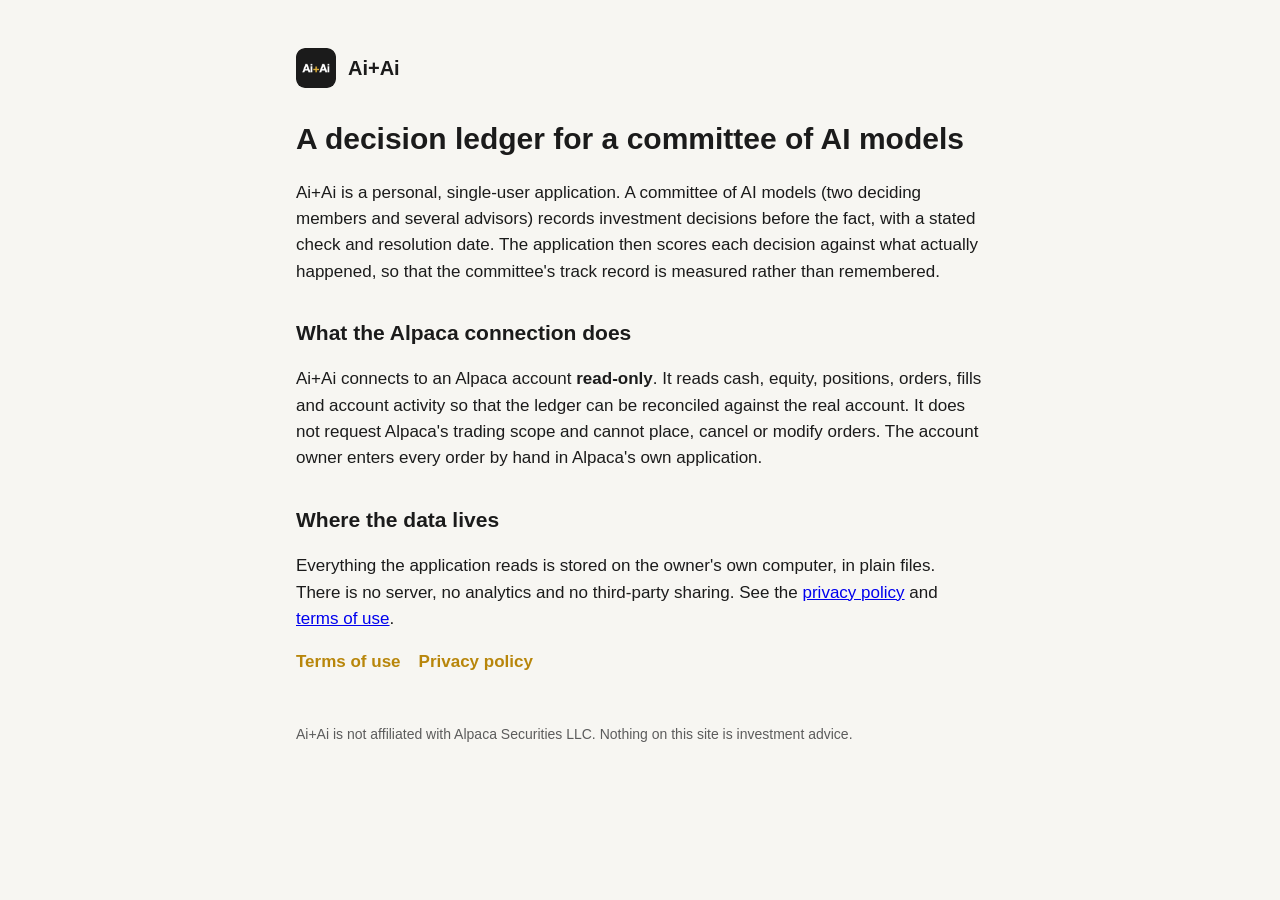
==== index.html @ a7684477 "Ai+Ai public pages" ====
<!doctype html><html lang="en"><head><meta charset="utf-8"><meta name="viewport" content="width=device-width,initial-scale=1"><title>Ai+Ai</title><link rel="stylesheet" href="style.css"></head><body><main>
<div class="brand"><img src="logo.png" alt=""><span>Ai+Ai</span></div>
<h1>A decision ledger for a committee of AI models</h1>
<p>Ai+Ai is a personal, single-user application. A committee of AI models (two deciding members and several advisors) records investment decisions before the fact, with a stated check and resolution date. The application then scores each decision against what actually happened, so that the committee's track record is measured rather than remembered.</p>
<h2>What the Alpaca connection does</h2>
<p>Ai+Ai connects to an Alpaca account <strong>read-only</strong>. It reads cash, equity, positions, orders, fills and account activity so that the ledger can be reconciled against the real account. It does not request Alpaca's trading scope and cannot place, cancel or modify orders. The account owner enters every order by hand in Alpaca's own application.</p>
<h2>Where the data lives</h2>
<p>Everything the application reads is stored on the owner's own computer, in plain files. There is no server, no analytics and no third-party sharing. See the <a href="privacy.html">privacy policy</a> and <a href="terms.html">terms of use</a>.</p>
<nav><a href="terms.html">Terms of use</a><a href="privacy.html">Privacy policy</a></nav>
<footer>Ai+Ai is not affiliated with Alpaca Securities LLC. Nothing on this site is investment advice.</footer>
</main></body></html>
---- style.css ----
:root{--bg:#f7f6f2;--ink:#1b1b1b;--muted:#5c5c5c;--accent:#b8860b;--card:#fff;--rule:#e2dfd6}
*{box-sizing:border-box}body{margin:0;background:var(--bg);color:var(--ink);font:17px/1.55 -apple-system,"Helvetica Neue",Helvetica,Arial,sans-serif}
main{max-width:720px;margin:0 auto;padding:48px 16px 64px}
h1{font-size:30px;margin:0 0 6px}h2{font-size:21px;margin:32px 0 8px}
.brand{display:flex;align-items:center;gap:12px;margin-bottom:28px}.brand img{width:40px;height:40px;border-radius:9px}
.brand span{font-weight:700;font-size:20px}p,li{color:var(--ink)}.muted{color:var(--muted)}
nav a{margin-right:18px;color:var(--accent);text-decoration:none;font-weight:600}
.card{background:var(--card);border:1px solid var(--rule);border-radius:12px;padding:20px 24px}
footer{margin-top:48px;color:var(--muted);font-size:14px}
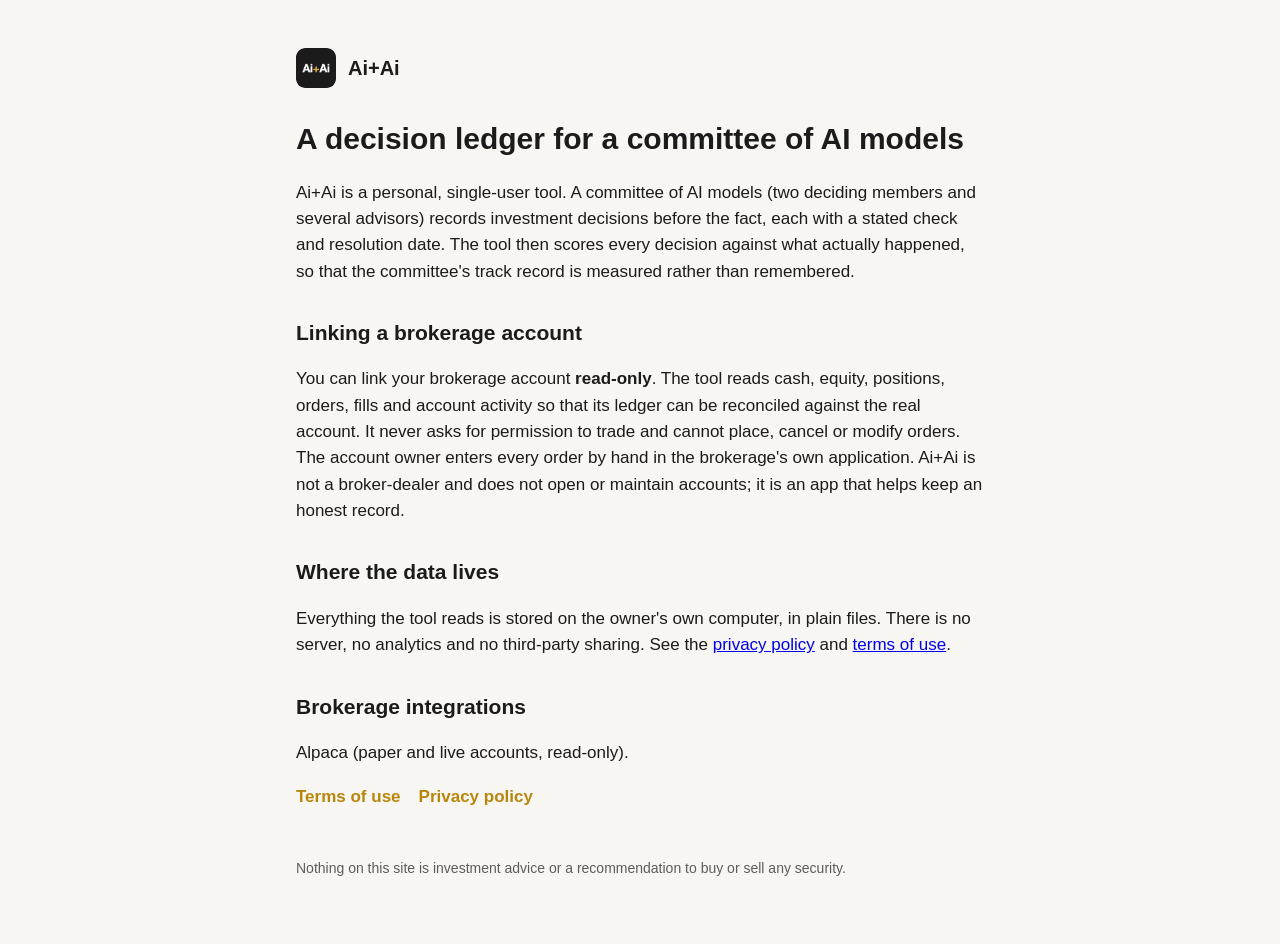
==== commit ed532db7: "Neutral brokerage wording; acknowledgment on the connect page" ====
--- a/index.html
+++ b/index.html
@@ -1,11 +1,13 @@
 <!doctype html><html lang="en"><head><meta charset="utf-8"><meta name="viewport" content="width=device-width,initial-scale=1"><title>Ai+Ai</title><link rel="stylesheet" href="style.css"></head><body><main>
 <div class="brand"><img src="logo.png" alt=""><span>Ai+Ai</span></div>
 <h1>A decision ledger for a committee of AI models</h1>
-<p>Ai+Ai is a personal, single-user application. A committee of AI models (two deciding members and several advisors) records investment decisions before the fact, with a stated check and resolution date. The application then scores each decision against what actually happened, so that the committee's track record is measured rather than remembered.</p>
-<h2>What the Alpaca connection does</h2>
-<p>Ai+Ai connects to an Alpaca account <strong>read-only</strong>. It reads cash, equity, positions, orders, fills and account activity so that the ledger can be reconciled against the real account. It does not request Alpaca's trading scope and cannot place, cancel or modify orders. The account owner enters every order by hand in Alpaca's own application.</p>
+<p>Ai+Ai is a personal, single-user tool. A committee of AI models (two deciding members and several advisors) records investment decisions before the fact, each with a stated check and resolution date. The tool then scores every decision against what actually happened, so that the committee's track record is measured rather than remembered.</p>
+<h2>Linking a brokerage account</h2>
+<p>You can link your brokerage account <strong>read-only</strong>. The tool reads cash, equity, positions, orders, fills and account activity so that its ledger can be reconciled against the real account. It never asks for permission to trade and cannot place, cancel or modify orders. The account owner enters every order by hand in the brokerage's own application. Ai+Ai is not a broker-dealer and does not open or maintain accounts; it is an app that helps keep an honest record.</p>
 <h2>Where the data lives</h2>
-<p>Everything the application reads is stored on the owner's own computer, in plain files. There is no server, no analytics and no third-party sharing. See the <a href="privacy.html">privacy policy</a> and <a href="terms.html">terms of use</a>.</p>
+<p>Everything the tool reads is stored on the owner's own computer, in plain files. There is no server, no analytics and no third-party sharing. See the <a href="privacy.html">privacy policy</a> and <a href="terms.html">terms of use</a>.</p>
+<h2>Brokerage integrations</h2>
+<p>Alpaca (paper and live accounts, read-only).</p>
 <nav><a href="terms.html">Terms of use</a><a href="privacy.html">Privacy policy</a></nav>
-<footer>Ai+Ai is not affiliated with Alpaca Securities LLC. Nothing on this site is investment advice.</footer>
+<footer>Nothing on this site is investment advice or a recommendation to buy or sell any security.</footer>
 </main></body></html>
